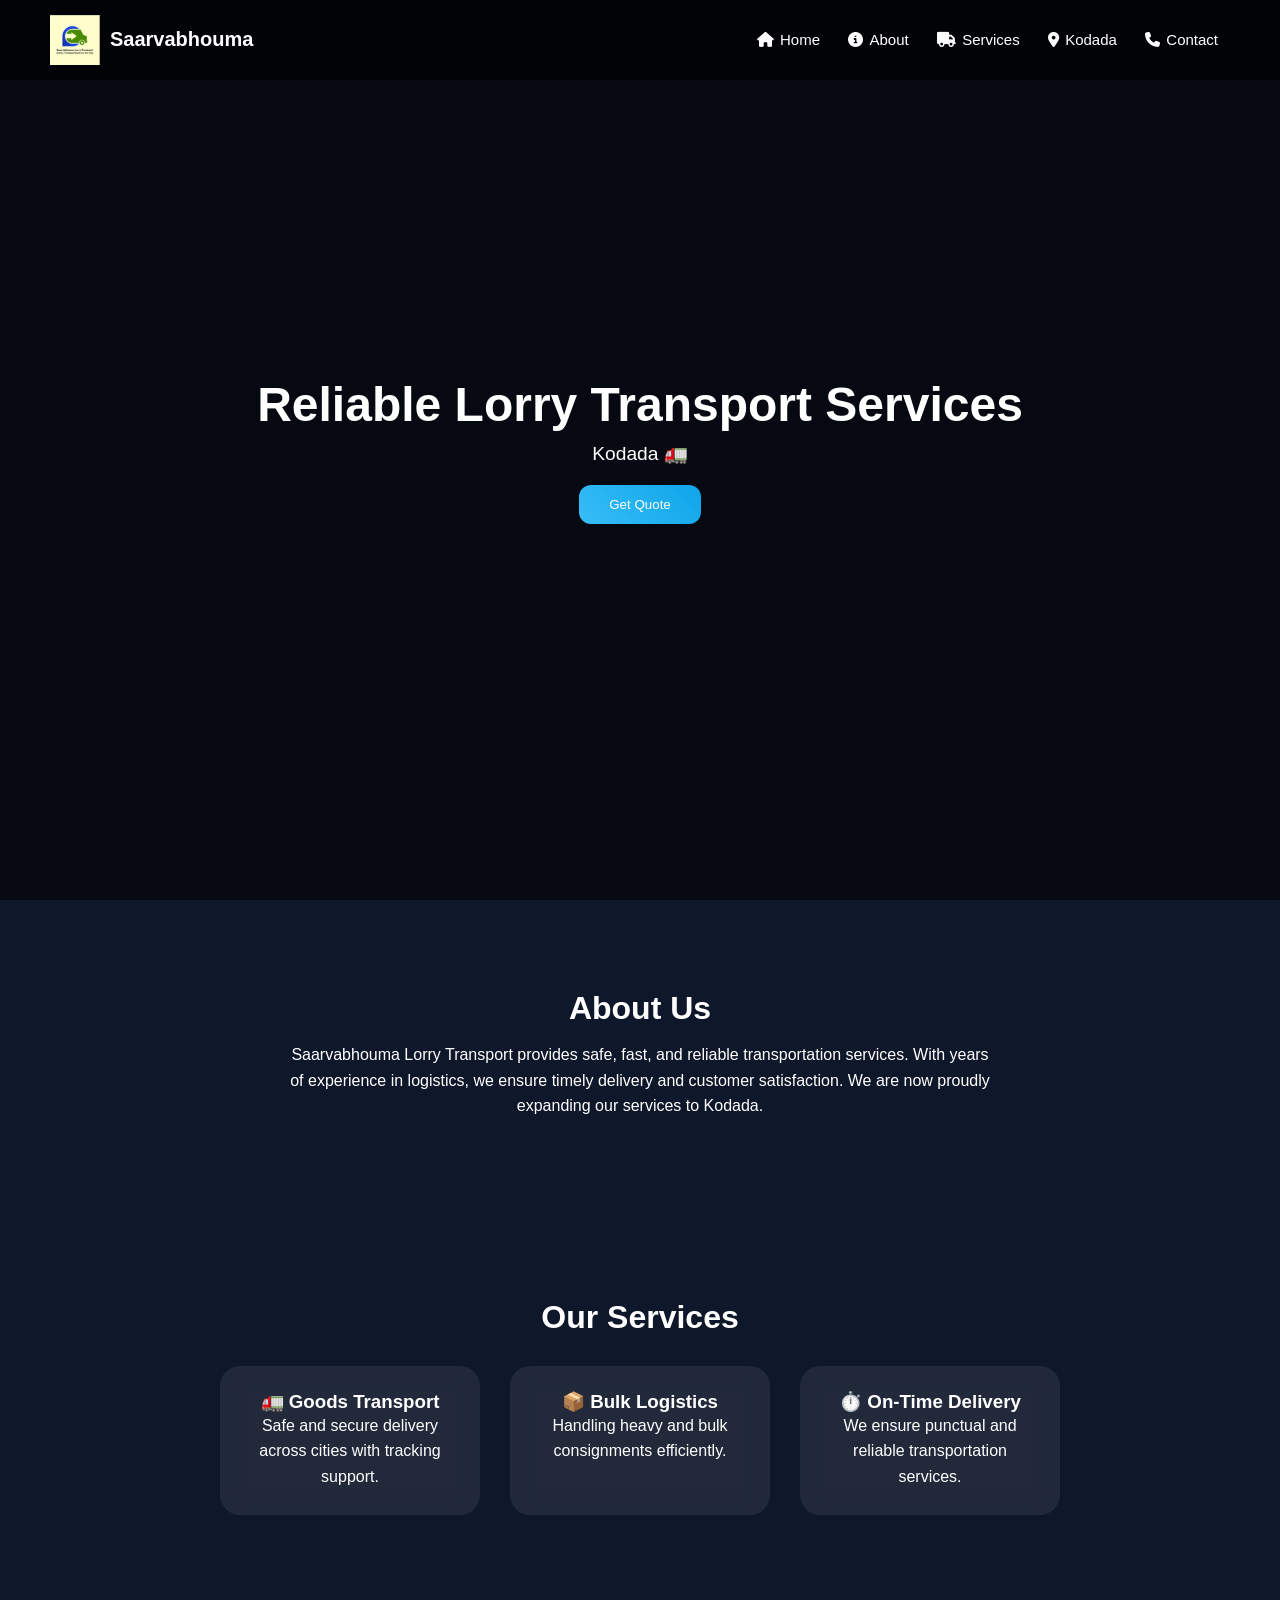
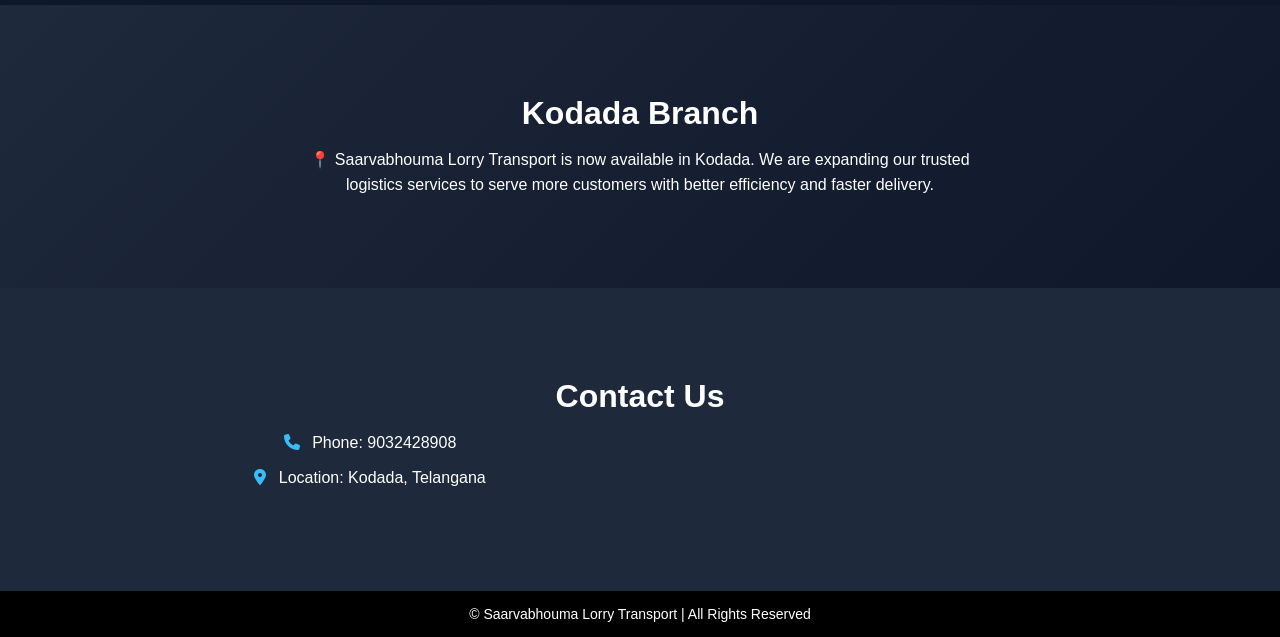
==== index.html @ aba10cf9 "Saarvabhouma" ====
<!DOCTYPE html>
<html lang="en">
<head>
  <meta charset="UTF-8"> 
  <meta name="viewport" content="width=device-width, initial-scale=1.0"> 
  <meta name="robots" content="index, follow"> 
  <meta property="og:title" content="Saarvabhouma Lorry Transport">
<meta property="og:description" content="Reliable transport services in Kodada">
<meta property="og:image" content="images/logo.jpeg">
<meta property="og:type" content="website"> 
<meta name="geo.region" content="IN-TG">
<meta name="geo.placename" content="Kodada, Telangana">
  <title>Saarvabhouma Lorry Transport</title>

  <!-- CSS -->
  <link rel="stylesheet" href="style.css"> 
  <link rel="icon" href="Images/logo.jpeg" type="image/png"> 

  <meta name="description" content="Saarvabhouma Lorry Transport offers reliable goods transport services in Kodada and nearby areas.">
  <meta name="keywords" content="lorry transport kodada, goods transport, logistics kodada, transport services telangana">
  <meta name="author" content="Saarvabhouma Lorry Transport">

  <!-- Font Awesome Icons -->
  <link rel="stylesheet" href="https://cdnjs.cloudflare.com/ajax/libs/font-awesome/6.5.0/css/all.min.css">

  <!-- Responsive -->
  <meta name="viewport" content="width=device-width, initial-scale=1.0">
</head>

<body>

<!-- 🔷 Navbar -->
<header>
  <div class="logo">
    <img src="Images/logo.jpeg" alt="logo">
    <h2>Saarvabhouma</h2>
  </div>

  <nav>
    <a href="#"><i class="fa-solid fa-house"></i> Home</a>
    <a href="#about"><i class="fa-solid fa-circle-info"></i> About</a>
    <a href="#services"><i class="fa-solid fa-truck"></i> Services</a>
    <a href="#branch"><i class="fa-solid fa-location-dot"></i> Kodada</a>
    <a href="#contact"><i class="fa-solid fa-phone"></i> Contact</a>
  </nav>
</header>

<!-- 🔷 Hero Section -->
<section class="hero">
  <div class="overlay"></div>

  <div class="hero-content">
    <h1>Reliable Lorry Transport Services</h1>
    <p> Kodada 🚛</p>
    <button>Get Quote</button>
  </div>
</section>

<!-- 🔷 About -->
<section id="about" class="section">
  <h2>About Us</h2>
  <p>
    Saarvabhouma Lorry Transport provides safe, fast, and reliable
    transportation services. With years of experience in logistics,
    we ensure timely delivery and customer satisfaction.
    We are now proudly expanding our services to Kodada.
  </p>
</section>

<!-- 🔷 Services -->
<section id="services" class="section cards">
  <h2>Our Services</h2>

  <div class="card-container">

    <div class="card">
      <h3>🚛 Goods Transport</h3>
      <p>Safe and secure delivery across cities with tracking support.</p>
    </div>

    <div class="card">
      <h3>📦 Bulk Logistics</h3>
      <p>Handling heavy and bulk consignments efficiently.</p>
    </div>

    <div class="card">
      <h3>⏱️ On-Time Delivery</h3>
      <p>We ensure punctual and reliable transportation services.</p>
    </div>

  </div>
</section>

<!-- 🔷 Branch -->
<section id="branch" class="section">
  <h2>Kodada Branch</h2>
  <p>
    📍 Saarvabhouma Lorry Transport is now available in Kodada.
    We are expanding our trusted logistics services to serve
    more customers with better efficiency and faster delivery.
  </p>
</section>

<!-- 🔷 Contact -->
<section id="contact" class="section contact">
  <h2>Contact Us</h2>
  <p><i class="fa-solid fa-phone"></i> Phone: 9032428908</p>
  <p><i class="fa-solid fa-location-dot"></i> Location: Kodada, Telangana</p>
</section>

<!-- 🔷 Footer -->
<footer>
  <p>©  Saarvabhouma Lorry Transport | All Rights Reserved</p>
</footer>

</body>
</html>
---- style.css ----
/* Reset */
* {
  margin: 0;
  padding: 0;
  box-sizing: border-box;
  font-family: 'Poppins', sans-serif;
}

body {
  background: #0f172a;
  color: white;
  overflow-x: hidden;
}

/* 🔷 Navbar */
header {
  display: flex;
  justify-content: space-between;
  align-items: center;
  padding: 15px 50px;
  background: rgba(0, 0, 0, 0.6);
  backdrop-filter: blur(12px);
  position: fixed;
  width: 100%;
  top: 0;
  z-index: 1000;
}

/* Logo */
.logo {
  display: flex;
  align-items: center;
}

.logo img {
  width: 50px;
  margin-right: 10px;
}

.logo h2 {
  font-size: 20px;
}

/* Nav Links */
nav a {
  margin: 0 12px;
  text-decoration: none;
  color: white;
  display: inline-flex;
  align-items: center;
  gap: 6px;
  font-size: 15px;
  position: relative;
  transition: 0.3s;
}

/* Icons */
nav a i {
  transition: 0.3s;
}

/* Hover Effects */
nav a:hover {
  color: #38bdf8;
}

nav a:hover i {
  transform: translateY(-3px) scale(1.2);
}

/* Underline Animation */
nav a::after {
  content: "";
  position: absolute;
  width: 0%;
  height: 2px;
  background: #38bdf8;
  bottom: -5px;
  left: 0;
  transition: 0.4s;
}

nav a:hover::after {
  width: 100%;
}

/* 🔷 Hero Section */
.hero {
  height: 100vh;
  background: url('images/bgimage.jpeg') no-repeat center/cover;
  display: flex;
  justify-content: center;
  align-items: center;
  position: relative;
  text-align: center;
}

/* Dark overlay */
.overlay {
  position: absolute;
  width: 100%;
  height: 100%;
  background: rgba(0,0,0,0.6);
}

/* Hero content */
.hero-content {
  position: relative;
  z-index: 1;
  transform: translateZ(40px);
}

.hero h1 {
  font-size: 3rem;
  margin-bottom: 10px;
  animation: fadeIn 1.5s ease-in-out;
}

.hero p {
  font-size: 1.2rem;
  margin-bottom: 20px;
}

/* Button */
.hero button {
  padding: 12px 30px;
  border: none;
  background: linear-gradient(45deg, #38bdf8, #0ea5e9);
  color: white;
  border-radius: 12px;
  cursor: pointer;
  transition: 0.3s;
}

.hero button:hover {
  transform: scale(1.1) translateY(-3px);
  box-shadow: 0 10px 20px rgba(0,0,0,0.5);
}

/* 🔷 Sections */
.section {
  padding: 90px 20px;
  text-align: center;
}

.section h2 {
  font-size: 2rem;
  margin-bottom: 15px;
}

.section p {
  max-width: 700px;
  margin: auto;
  line-height: 1.6;
}

/* 🔷 Cards (3D Style) */
.card-container {
  display: flex;
  justify-content: center;
  gap: 30px;
  margin-top: 30px;
  flex-wrap: wrap;
}

.card {
  width: 260px;
  padding: 25px;
  background: rgba(255,255,255,0.08);
  border-radius: 20px;
  backdrop-filter: blur(12px);
  transition: transform 0.5s, box-shadow 0.5s;
  transform-style: preserve-3d;
}

/* 3D Hover Effect */
.card:hover {
  transform: rotateY(15deg) rotateX(10deg) scale(1.05);
  box-shadow: 0 25px 50px rgba(0,0,0,0.6);
}

/* 🔷 Branch Section */
#branch {
  background: linear-gradient(135deg, #1e293b, #0f172a);
}

/* 🔷 Contact */
.contact {
  background: #1e293b;
}

.contact p {
  margin: 10px 0;
}

.contact i {
  margin-right: 8px;
  color: #38bdf8;
}

/* 🔷 Footer */
footer {
  text-align: center;
  padding: 15px;
  background: black;
  font-size: 14px;
}

/* 🔷 Animations */
@keyframes fadeIn {
  from {
    opacity: 0;
    transform: translateY(20px);
  }
  to {
    opacity: 1;
    transform: translateY(0);
  }
}

/* 🔷 Responsive */
@media (max-width: 768px) {

  header {
    flex-direction: column;
    padding: 15px;
  }

  nav {
    margin-top: 10px;
  }

  nav a {
    margin: 8px;
  }

  .hero h1 {
    font-size: 2rem;
  }

  .card {
    width: 90%;
  }
}
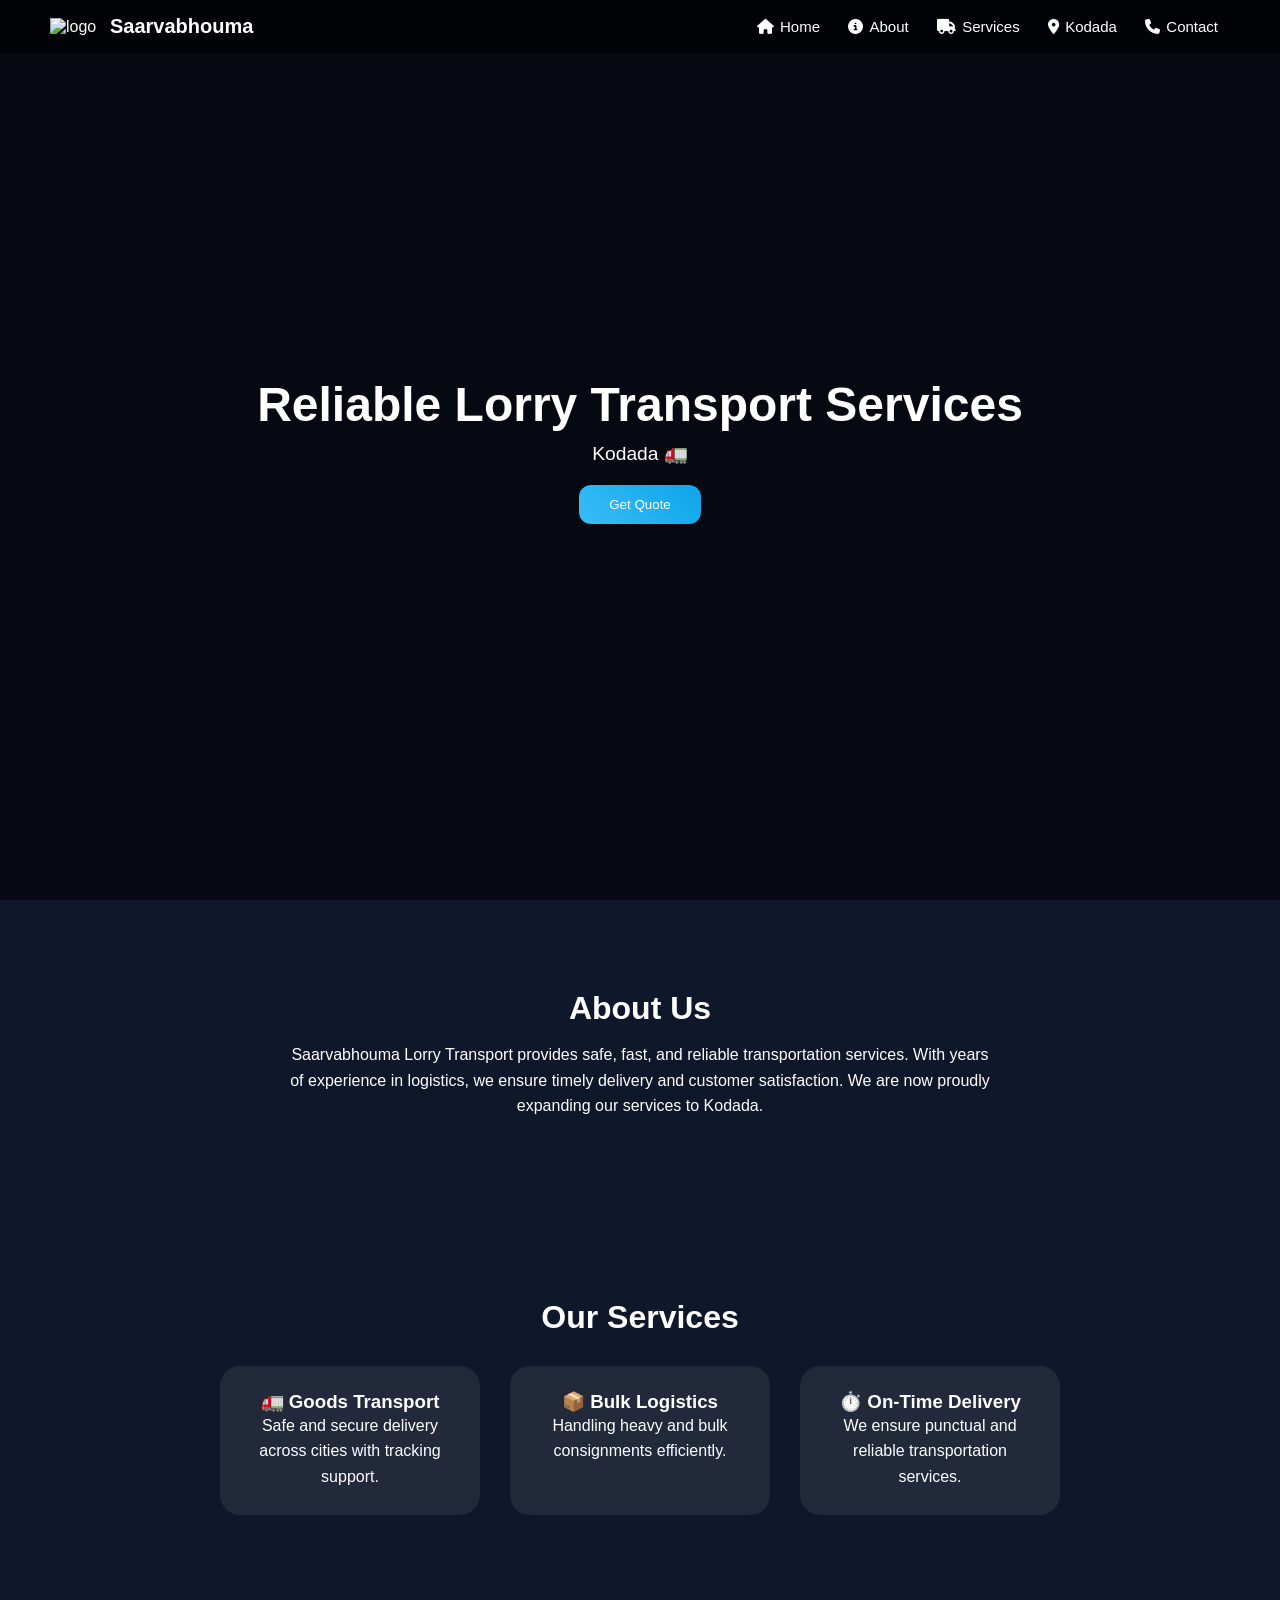
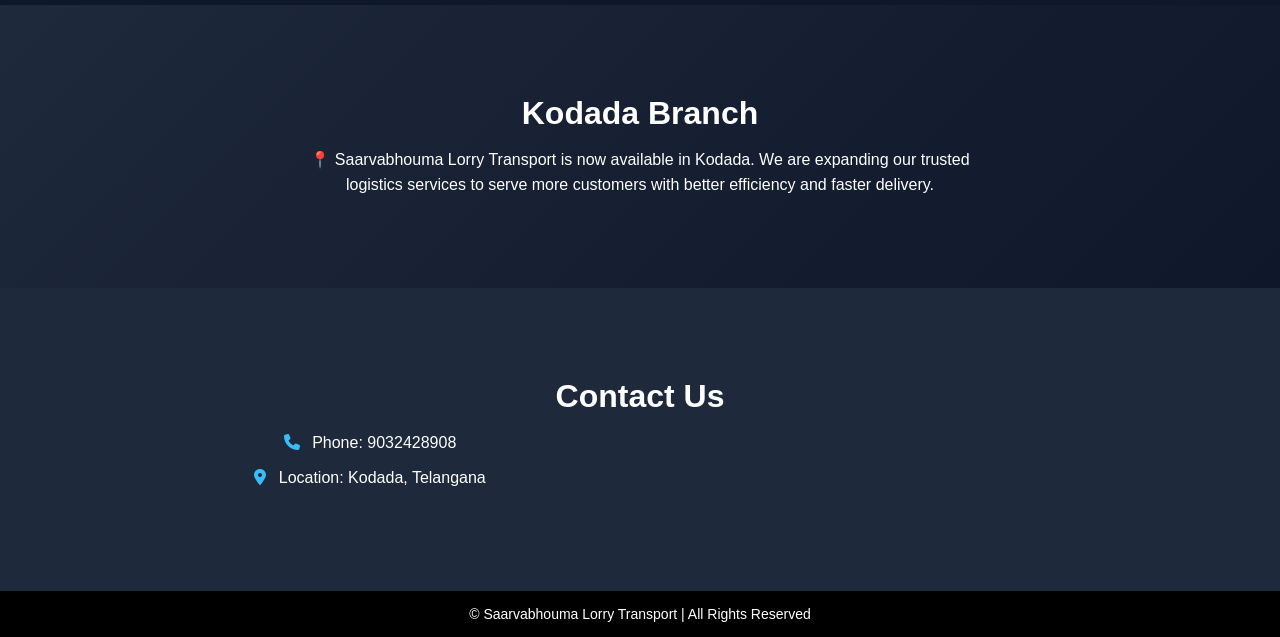
==== commit b0a18ae8: "changed image folder name" ====
--- a/index.html
+++ b/index.html
@@ -32,7 +32,7 @@
 <!-- 🔷 Navbar -->
 <header>
   <div class="logo">
-    <img src="Images/logo.jpeg" alt="logo">
+    <img src="images/logo.jpeg" alt="logo">
     <h2>Saarvabhouma</h2>
   </div>
 
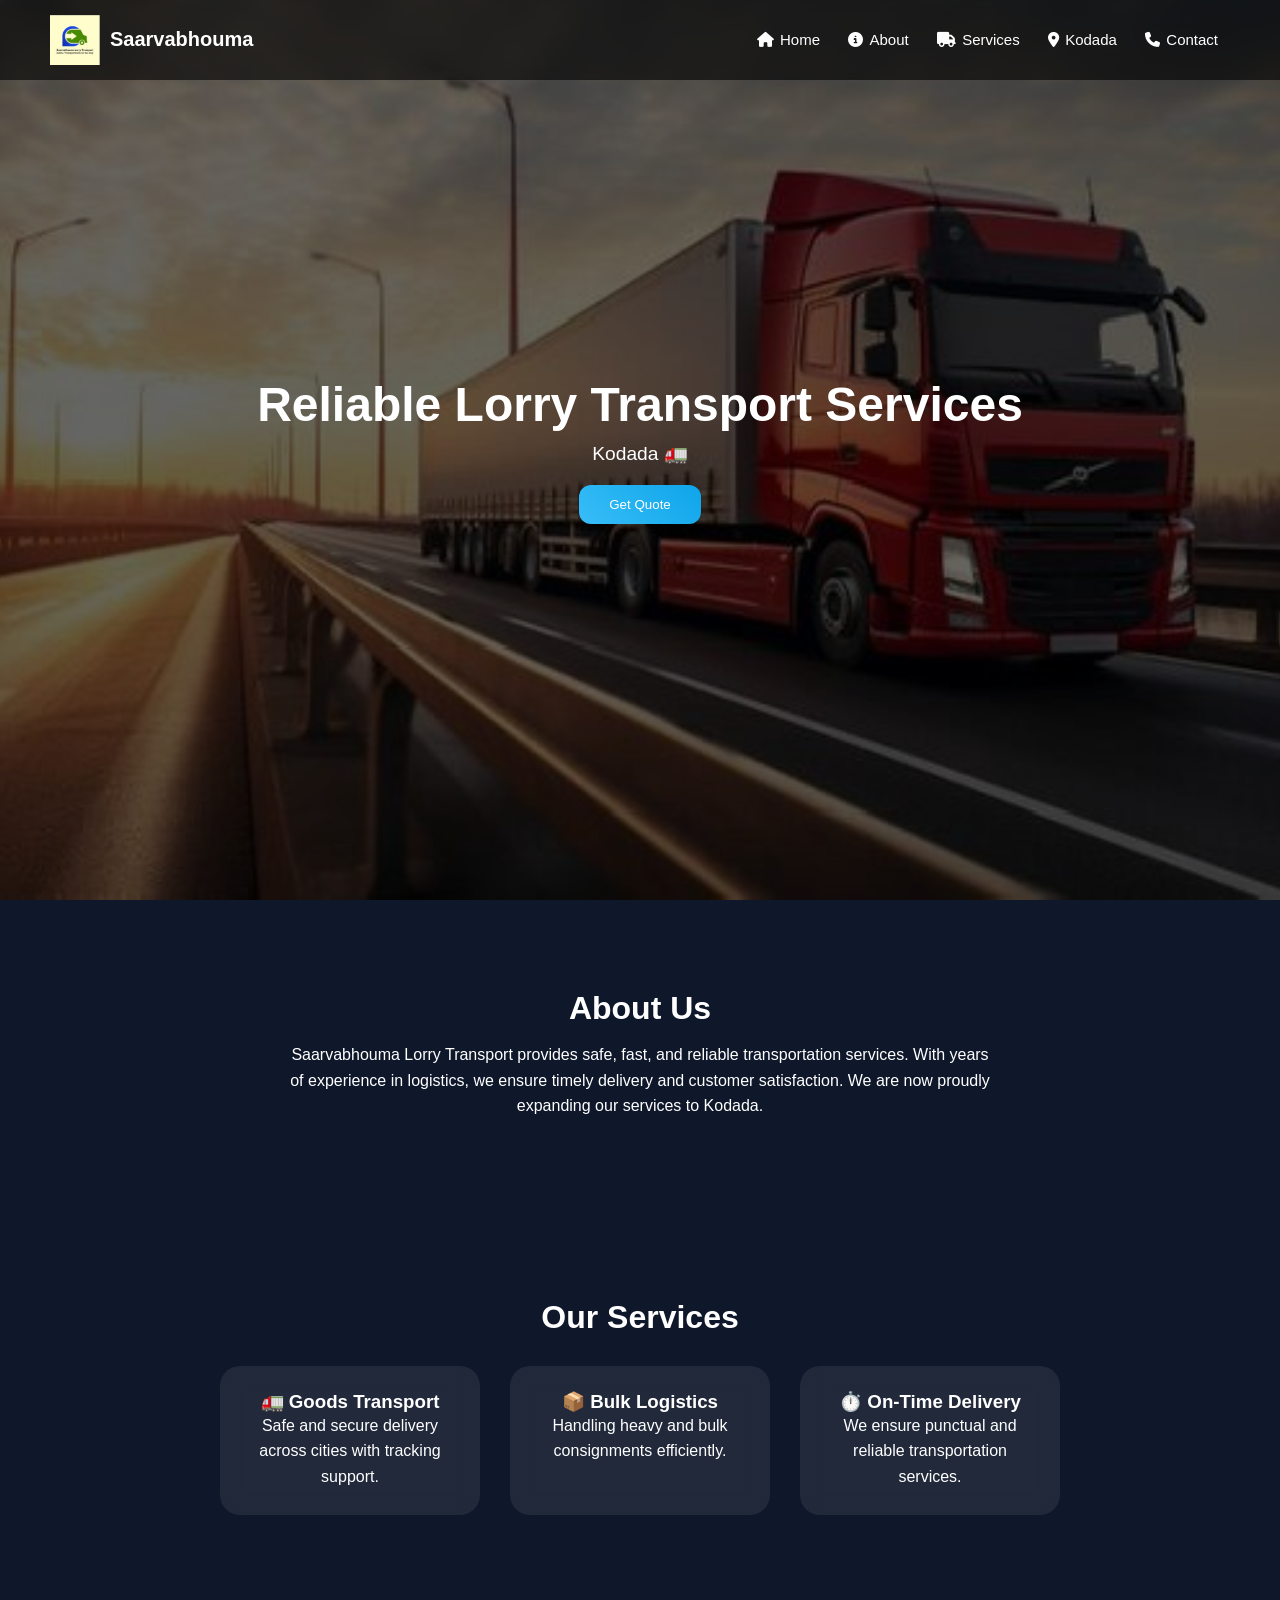
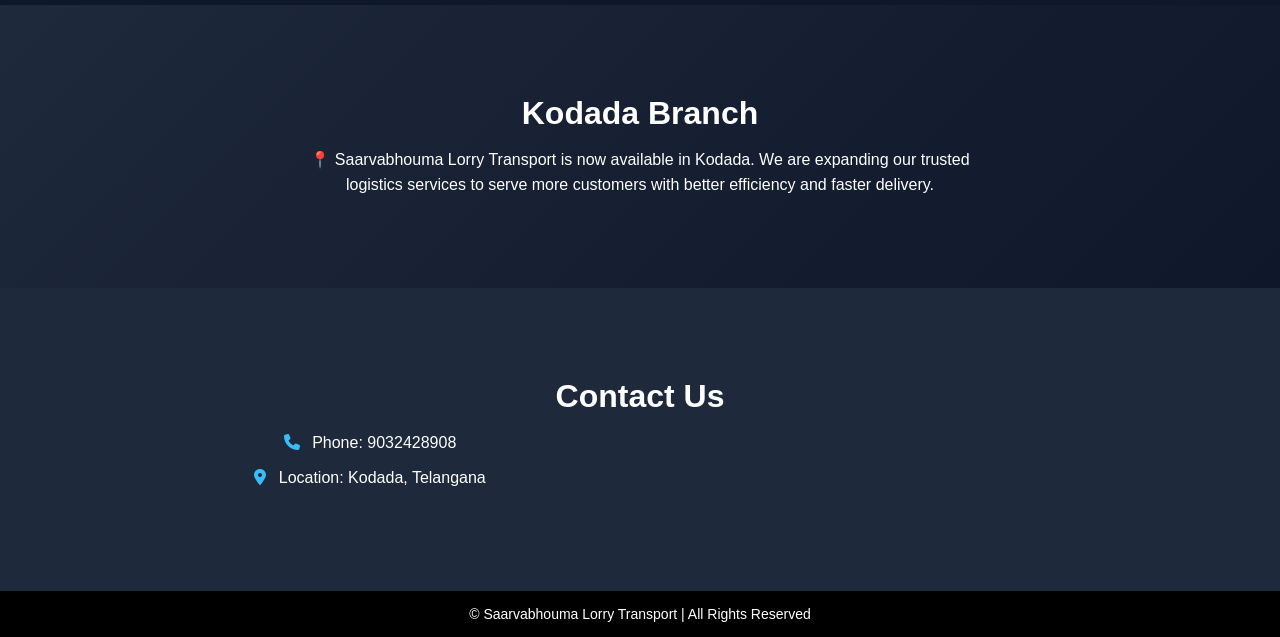
==== commit 166ea39c: "folder name changed" ====
--- a/index.html
+++ b/index.html
@@ -14,7 +14,7 @@
 
   <!-- CSS -->
   <link rel="stylesheet" href="style.css"> 
-  <link rel="icon" href="Images/logo.jpeg" type="image/png"> 
+  <link rel="icon" href="images/logo.jpeg" type="image/png"> 
 
   <meta name="description" content="Saarvabhouma Lorry Transport offers reliable goods transport services in Kodada and nearby areas.">
   <meta name="keywords" content="lorry transport kodada, goods transport, logistics kodada, transport services telangana">
@@ -32,7 +32,7 @@
 <!-- 🔷 Navbar -->
 <header>
   <div class="logo">
-    <img src="images/logo.jpeg" alt="logo">
+    <img src="Images/logo.jpeg" alt="logo">
     <h2>Saarvabhouma</h2>
   </div>
 
--- a/style.css
+++ b/style.css
@@ -87,7 +87,7 @@
 /* 🔷 Hero Section */
 .hero {
   height: 100vh;
-  background: url('images/bgimage.jpeg') no-repeat center/cover;
+  background: url('Images/bgimage.jpeg') no-repeat center/cover;
   display: flex;
   justify-content: center;
   align-items: center;
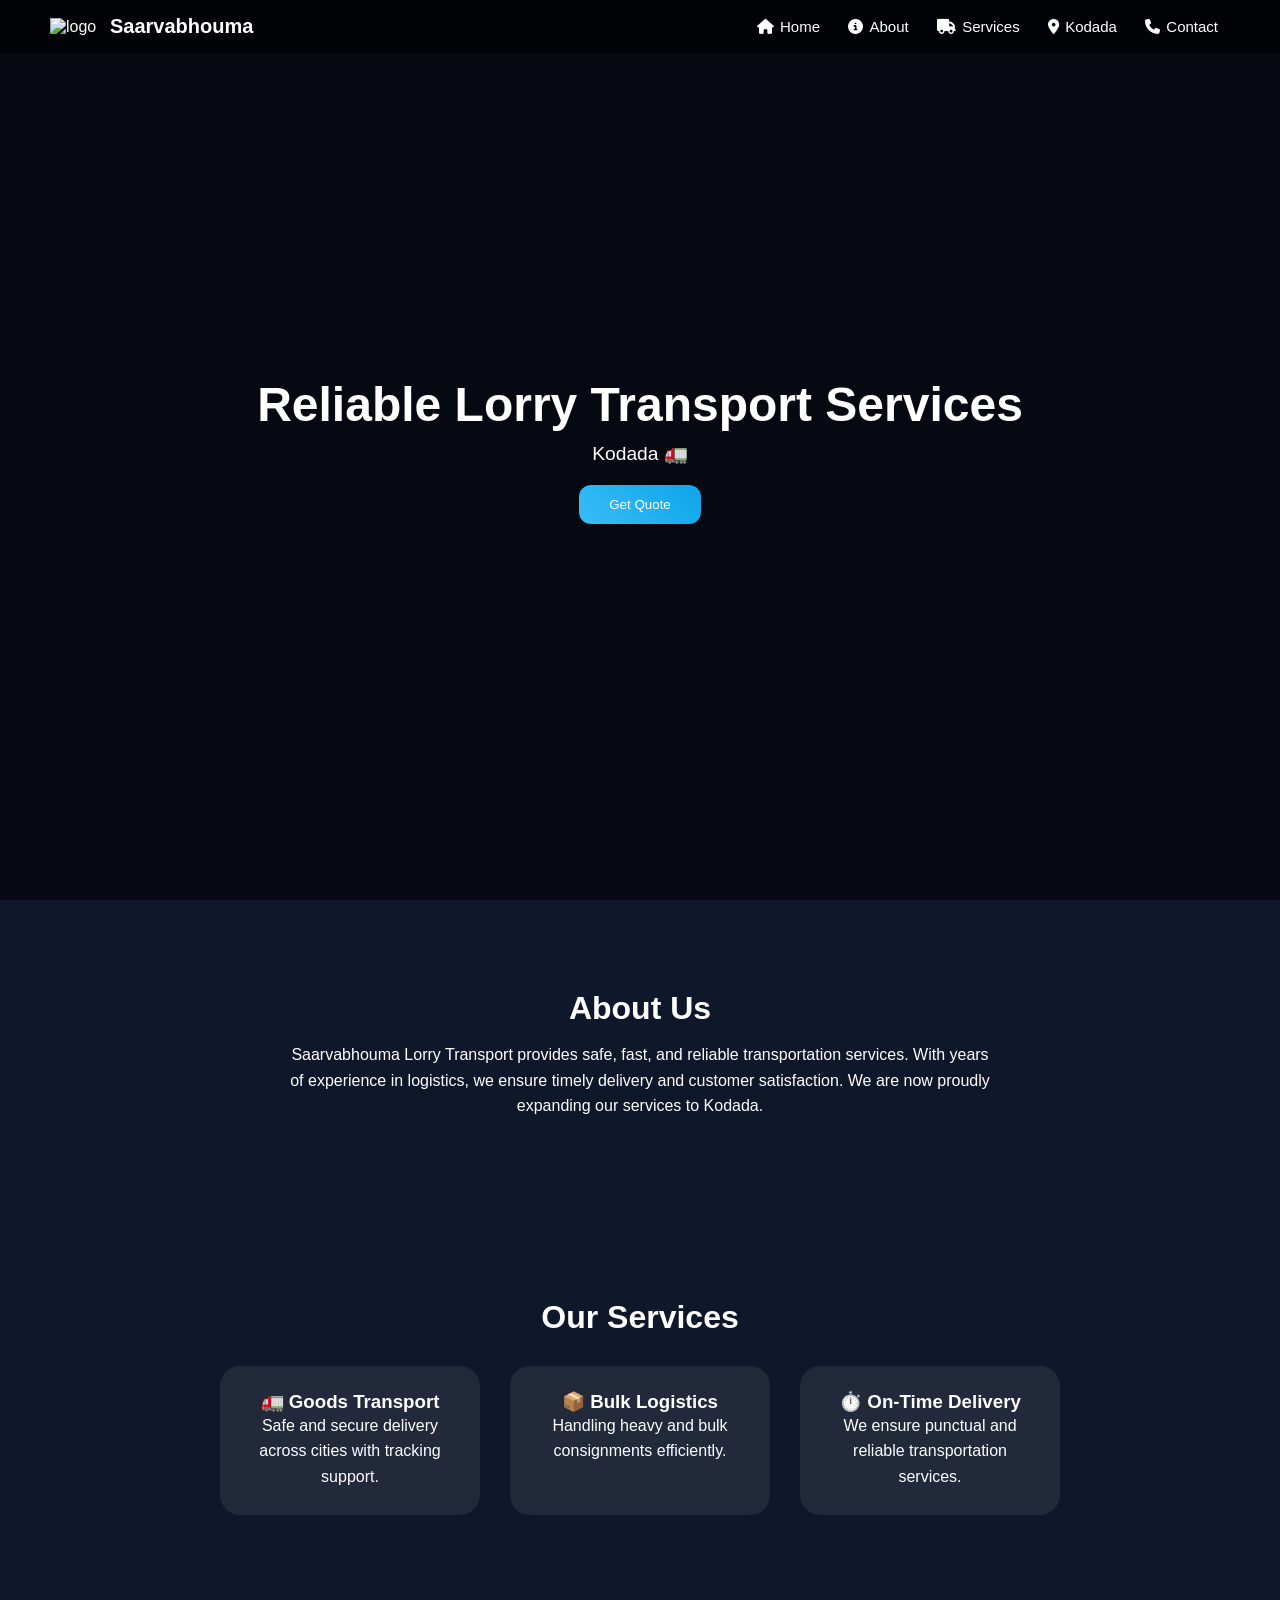
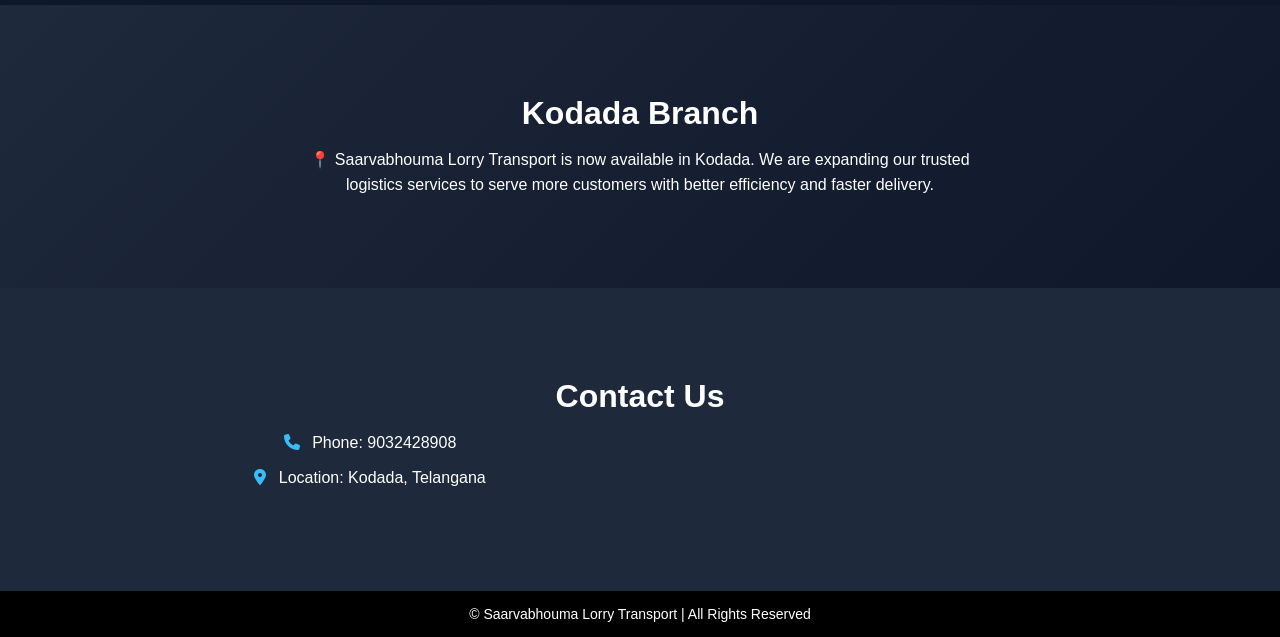
==== commit 1840e930: "uploading new" ====
--- a/index.html
+++ b/index.html
@@ -32,7 +32,7 @@
 <!-- 🔷 Navbar -->
 <header>
   <div class="logo">
-    <img src="Images/logo.jpeg" alt="logo">
+    <img src="images/logo.jpeg" alt="logo">
     <h2>Saarvabhouma</h2>
   </div>
 
--- a/style.css
+++ b/style.css
@@ -87,7 +87,7 @@
 /* 🔷 Hero Section */
 .hero {
   height: 100vh;
-  background: url('Images/bgimage.jpeg') no-repeat center/cover;
+  background: url('images/bgimage.jpeg') no-repeat center/cover;
   display: flex;
   justify-content: center;
   align-items: center;
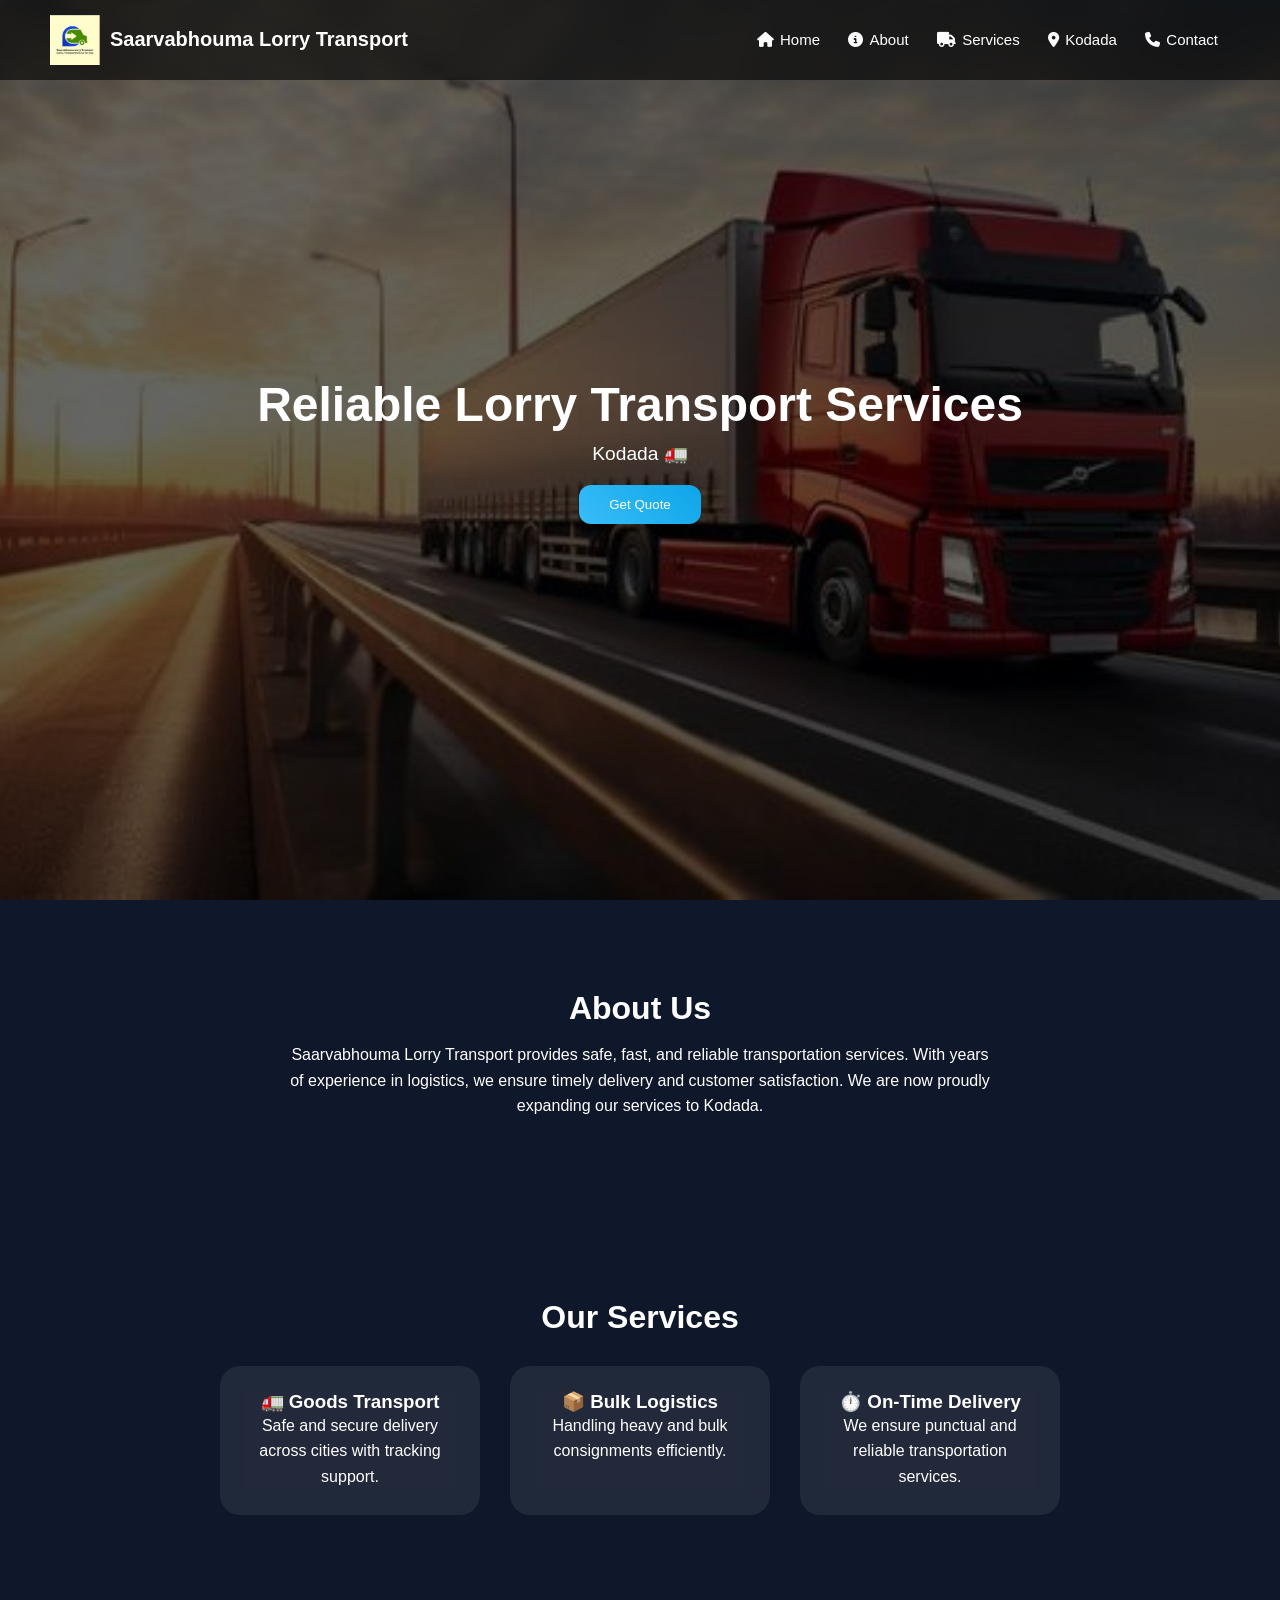
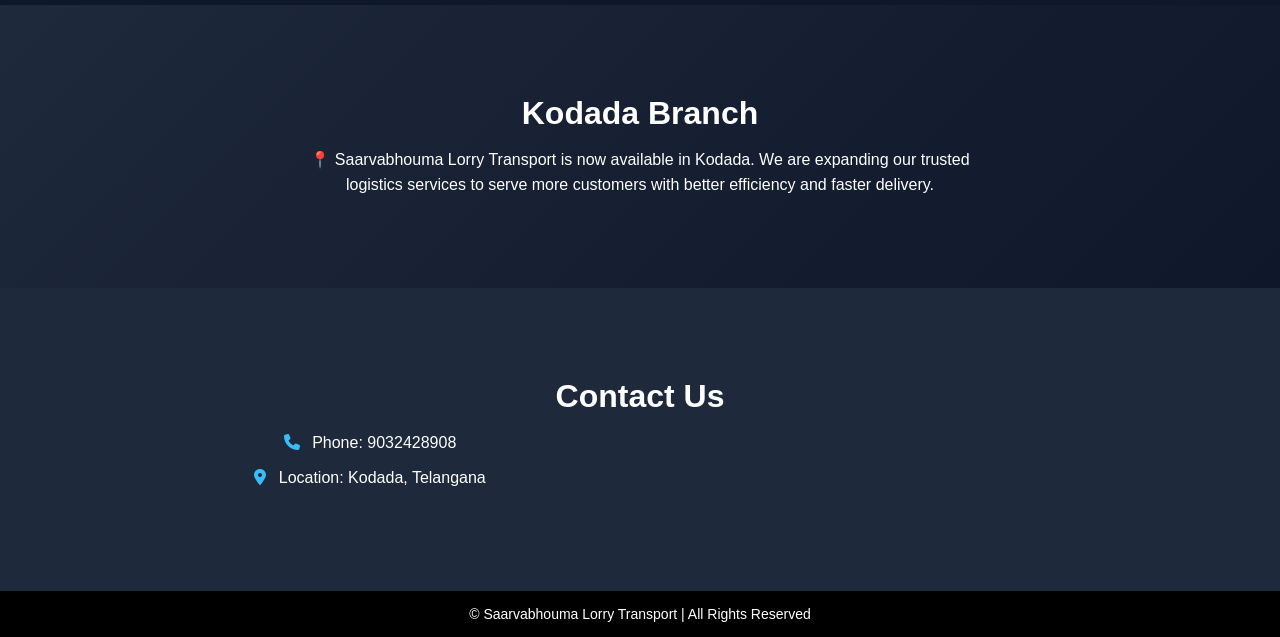
==== commit 5e39cb5f: "title changed" ====
--- a/index.html
+++ b/index.html
@@ -33,7 +33,7 @@
 <header>
   <div class="logo">
     <img src="images/logo.jpeg" alt="logo">
-    <h2>Saarvabhouma</h2>
+    <h2>Saarvabhouma Lorry Transport</h2>
   </div>
 
   <nav>
